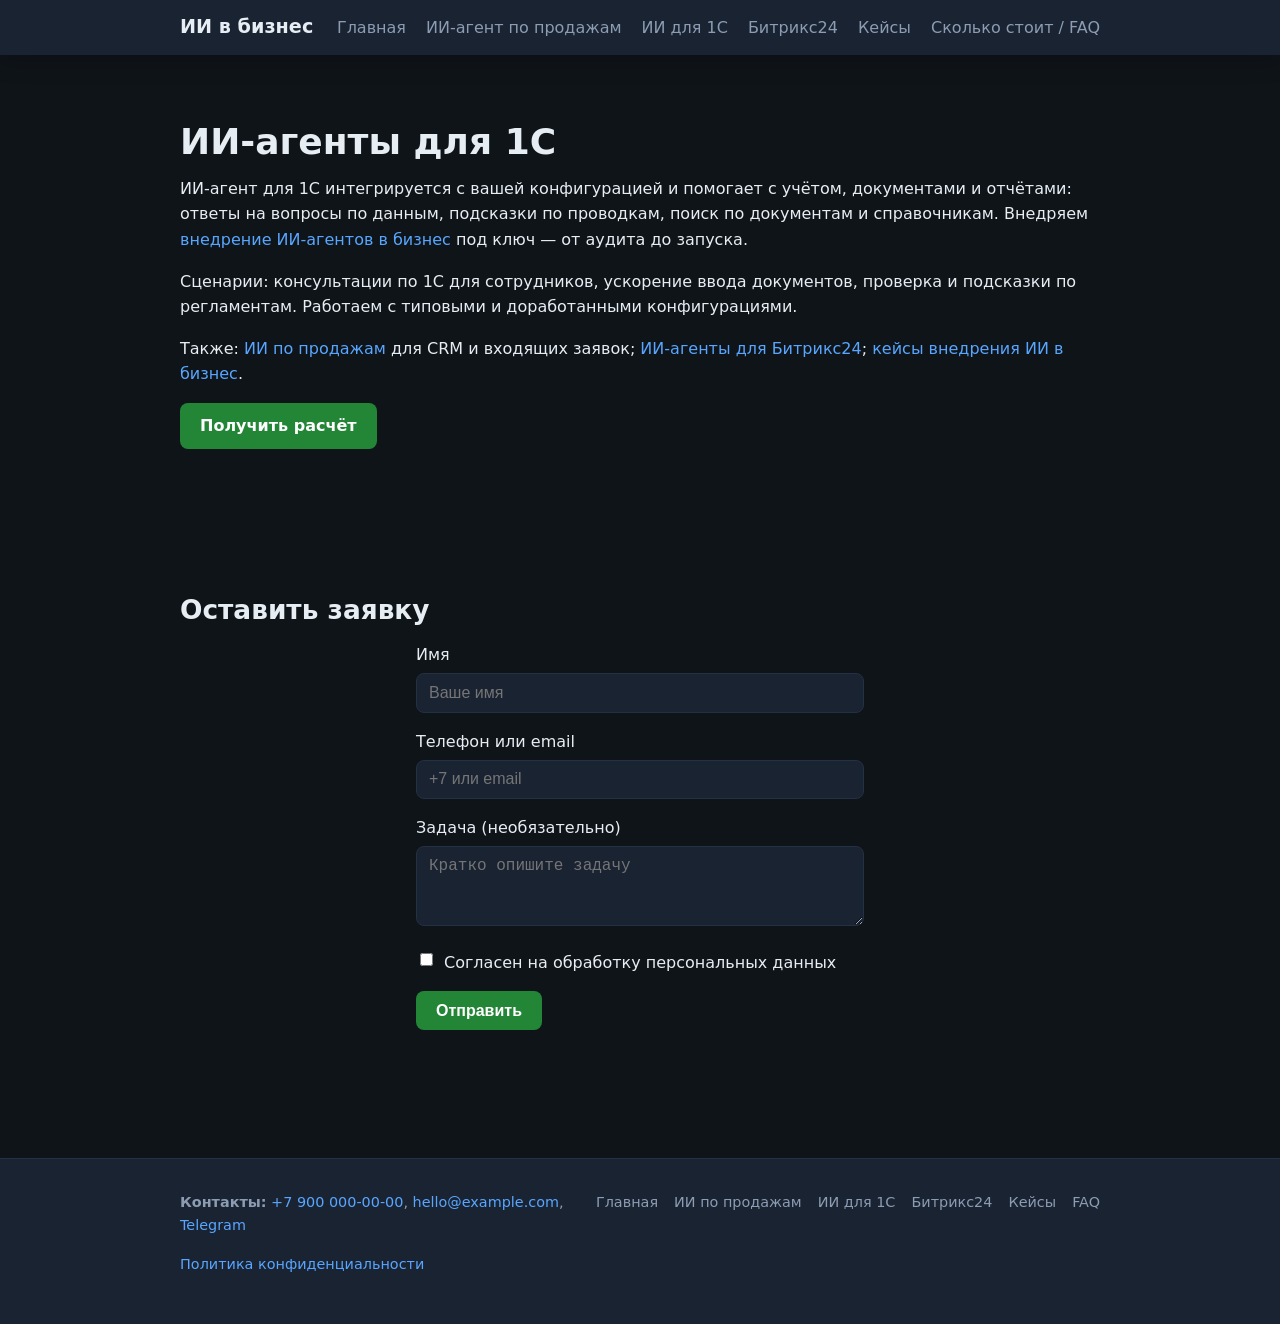
==== 1c.html @ 11a742f8 "Add 1c.html" ====
<!DOCTYPE html>
<html lang="ru">
<head>
  <meta charset="UTF-8">
  <meta name="viewport" content="width=device-width, initial-scale=1.0">
  <title>ИИ-агент для 1С — ИИ-агенты для 1С, внедрение в бизнес</title>
  <meta name="description" content="ИИ-агенты для 1С: интеграция с учётом, документами и отчётами. Внедрение ИИ-агентов в бизнес под ключ.">
  <link rel="stylesheet" href="css/style.css">
</head>
<body>
  <header class="header">
    <div class="container">
      <a href="index.html" class="logo">ИИ в бизнес</a>
      <button type="button" class="burger" aria-label="Меню" id="burger-btn">☰</button>
      <nav class="nav" id="nav">
        <a href="index.html">Главная</a>
        <a href="sales.html">ИИ-агент по продажам</a>
        <a href="1c.html">ИИ для 1С</a>
        <a href="bitrix24.html">Битрикс24</a>
        <a href="cases.html">Кейсы</a>
        <a href="faq.html">Сколько стоит / FAQ</a>
      </nav>
    </div>
  </header>
  <main>
    <section class="section">
      <div class="container">
        <h1>ИИ-агенты для 1С</h1>
        <p>ИИ-агент для 1С интегрируется с вашей конфигурацией и помогает с учётом, документами и отчётами: ответы на вопросы по данным, подсказки по проводкам, поиск по документам и справочникам. Внедряем <a href="index.html">внедрение ИИ-агентов в бизнес</a> под ключ — от аудита до запуска.</p>
        <p>Сценарии: консультации по 1С для сотрудников, ускорение ввода документов, проверка и подсказки по регламентам. Работаем с типовыми и доработанными конфигурациями.</p>
        <p>Также: <a href="sales.html">ИИ по продажам</a> для CRM и входящих заявок; <a href="bitrix24.html">ИИ-агенты для Битрикс24</a>; <a href="cases.html">кейсы внедрения ИИ в бизнес</a>.</p>
        <p><a href="index.html#form" class="btn btn-primary">Получить расчёт</a></p>
      </div>
    </section>
    <section class="section" id="form">
      <div class="container">
        <h2>Оставить заявку</h2>
        <form class="form-section" action="#" method="post">
          <div class="form-group">
            <label for="name">Имя</label>
            <input type="text" id="name" name="name" required placeholder="Ваше имя">
          </div>
          <div class="form-group">
            <label for="contact">Телефон или email</label>
            <input type="text" id="contact" name="contact" required placeholder="+7 или email">
          </div>
          <div class="form-group">
            <label for="task">Задача (необязательно)</label>
            <textarea id="task" name="task" placeholder="Кратко опишите задачу"></textarea>
          </div>
          <div class="form-checkbox">
            <input type="checkbox" id="privacy" name="privacy" required>
            <label for="privacy">Согласен на обработку персональных данных</label>
          </div>
          <button type="submit" class="btn btn-primary">Отправить</button>
        </form>
      </div>
    </section>
  </main>
  <footer class="footer">
    <div class="container">
      <div>
        <p><strong>Контакты:</strong> <a href="tel:+79000000000">+7 900 000-00-00</a>, <a href="mailto:hello@example.com">hello@example.com</a>, <a href="https://t.me/example" target="_blank" rel="noopener">Telegram</a></p>
        <p><a href="#">Политика конфиденциальности</a></p>
      </div>
      <nav class="footer-nav">
        <a href="index.html">Главная</a>
        <a href="sales.html">ИИ по продажам</a>
        <a href="1c.html">ИИ для 1С</a>
        <a href="bitrix24.html">Битрикс24</a>
        <a href="cases.html">Кейсы</a>
        <a href="faq.html">FAQ</a>
      </nav>
    </div>
  </footer>
  <script src="js/main.js"></script>
</body>
</html>
---- css/style.css ----
/* === Переменные === */
:root {
  --color-bg: #0f1419;
  --color-surface: #1a2332;
  --color-surface-alt: #243044;
  --color-text: #e6edf3;
  --color-text-muted: #8b9cb3;
  --color-accent: #58a6ff;
  --color-accent-hover: #79b8ff;
  --color-cta: #238636;
  --color-cta-hover: #2ea043;
  --font-sans: 'Segoe UI', system-ui, -apple-system, sans-serif;
  --container-max: 960px;
  --radius: 8px;
  --space-section: 4rem;
  --shadow: 0 4px 24px rgba(0,0,0,0.25);
}
*,*::before,*::after{box-sizing:border-box}
html{scroll-behavior:smooth}
body{margin:0;font-family:var(--font-sans);font-size:16px;line-height:1.6;color:var(--color-text);background:var(--color-bg)}
h1,h2,h3{margin-top:0;line-height:1.25}
h1{font-size:clamp(1.75rem,4vw,2.25rem);margin-bottom:.75rem}
h2{font-size:clamp(1.35rem,3vw,1.65rem);margin-bottom:1rem}
h3{font-size:1.15rem;margin-bottom:.5rem}
p{margin:0 0 1rem}
a{color:var(--color-accent);text-decoration:none}
a:hover{color:var(--color-accent-hover);text-decoration:underline}
.section{padding:var(--space-section) 0}
.container{max-width:var(--container-max);margin:0 auto;padding:0 1.25rem}
.btn{display:inline-block;padding:.65rem 1.25rem;font-size:1rem;font-weight:600;border:none;border-radius:var(--radius);cursor:pointer}
.btn-primary{background:var(--color-cta);color:#fff}
.btn-primary:hover{background:#2ea043;color:#fff;text-decoration:none}
.btn-secondary{background:var(--color-surface-alt);color:var(--color-text);border:1px solid var(--color-text-muted)}
.header{background:var(--color-surface);box-shadow:var(--shadow);position:sticky;top:0;z-index:100}
.header .container{display:flex;align-items:center;justify-content:space-between;padding:.75rem 1.25rem}
.logo{font-weight:700;font-size:1.2rem;color:var(--color-text)}
.nav{display:flex;flex-wrap:wrap;gap:.5rem 1.25rem}
.nav a{color:var(--color-text-muted)}
.hero{padding:3rem 0;text-align:center;background:linear-gradient(180deg,var(--color-surface) 0%,var(--color-bg) 100%)}
.hero .lead{font-size:1.1rem;color:var(--color-text-muted);margin:0 auto 1.5rem}
.hero-actions{display:flex;flex-wrap:wrap;gap:.75rem;justify-content:center}
.cards{display:grid;gap:1.25rem}
@media(min-width:640px){.cards-2{grid-template-columns:repeat(2,1fr)}.cards-3{grid-template-columns:repeat(3,1fr)}.cards-4{grid-template-columns:repeat(2,1fr)}}
@media(min-width:900px){.cards-4{grid-template-columns:repeat(4,1fr)}}
.card{background:var(--color-surface);border-radius:var(--radius);padding:1.25rem;border:1px solid var(--color-surface-alt)}
.card p{font-size:.95rem;color:var(--color-text-muted)}
.steps{list-style:none;padding:0;margin:0}
.steps li{display:flex;gap:1rem;margin-bottom:1rem;padding:.75rem;background:var(--color-surface);border-radius:var(--radius)}
.steps .num{font-weight:700;color:var(--color-accent)}
.integrations{display:flex;flex-wrap:wrap;gap:.5rem}
.integrations a{display:inline-block;padding:.4rem .75rem;background:var(--color-surface);border-radius:var(--radius);font-size:.9rem}
.faq-item{margin-bottom:1.25rem}
.faq-item h3{font-size:1rem}
.faq-item p{font-size:.95rem;color:var(--color-text-muted)}
.form-section{max-width:28rem;margin:0 auto}
.form-group{margin-bottom:1rem}
.form-group label{display:block;margin-bottom:.35rem}
.form-group input,.form-group textarea{width:100%;padding:.6rem .75rem;font-size:1rem;border:1px solid var(--color-surface-alt);border-radius:var(--radius);background:var(--color-surface);color:var(--color-text)}
.form-group textarea{min-height:80px;resize:vertical}
.form-checkbox{display:flex;align-items:flex-start;gap:.5rem;margin-bottom:1rem}
.footer{background:var(--color-surface);padding:2rem 0;margin-top:var(--space-section);border-top:1px solid var(--color-surface-alt)}
.footer .container{display:grid;gap:1.5rem}
@media(min-width:640px){.footer .container{grid-template-columns:1fr auto}}
.footer-nav{display:flex;flex-wrap:wrap;gap:.5rem 1rem}
.footer p,.footer-nav a{font-size:.9rem;color:var(--color-text-muted)}
.burger{display:none;background:none;border:none;color:var(--color-text);font-size:1.5rem;cursor:pointer}
@media(max-width:767px){.burger{display:block}.nav{display:none}.nav.is-open{display:flex;flex-direction:column;width:100%}.header .container{flex-wrap:wrap}.header .container .nav{order:3;width:100%}.cards-2,.cards-3,.cards-4{grid-template-columns:1fr}}
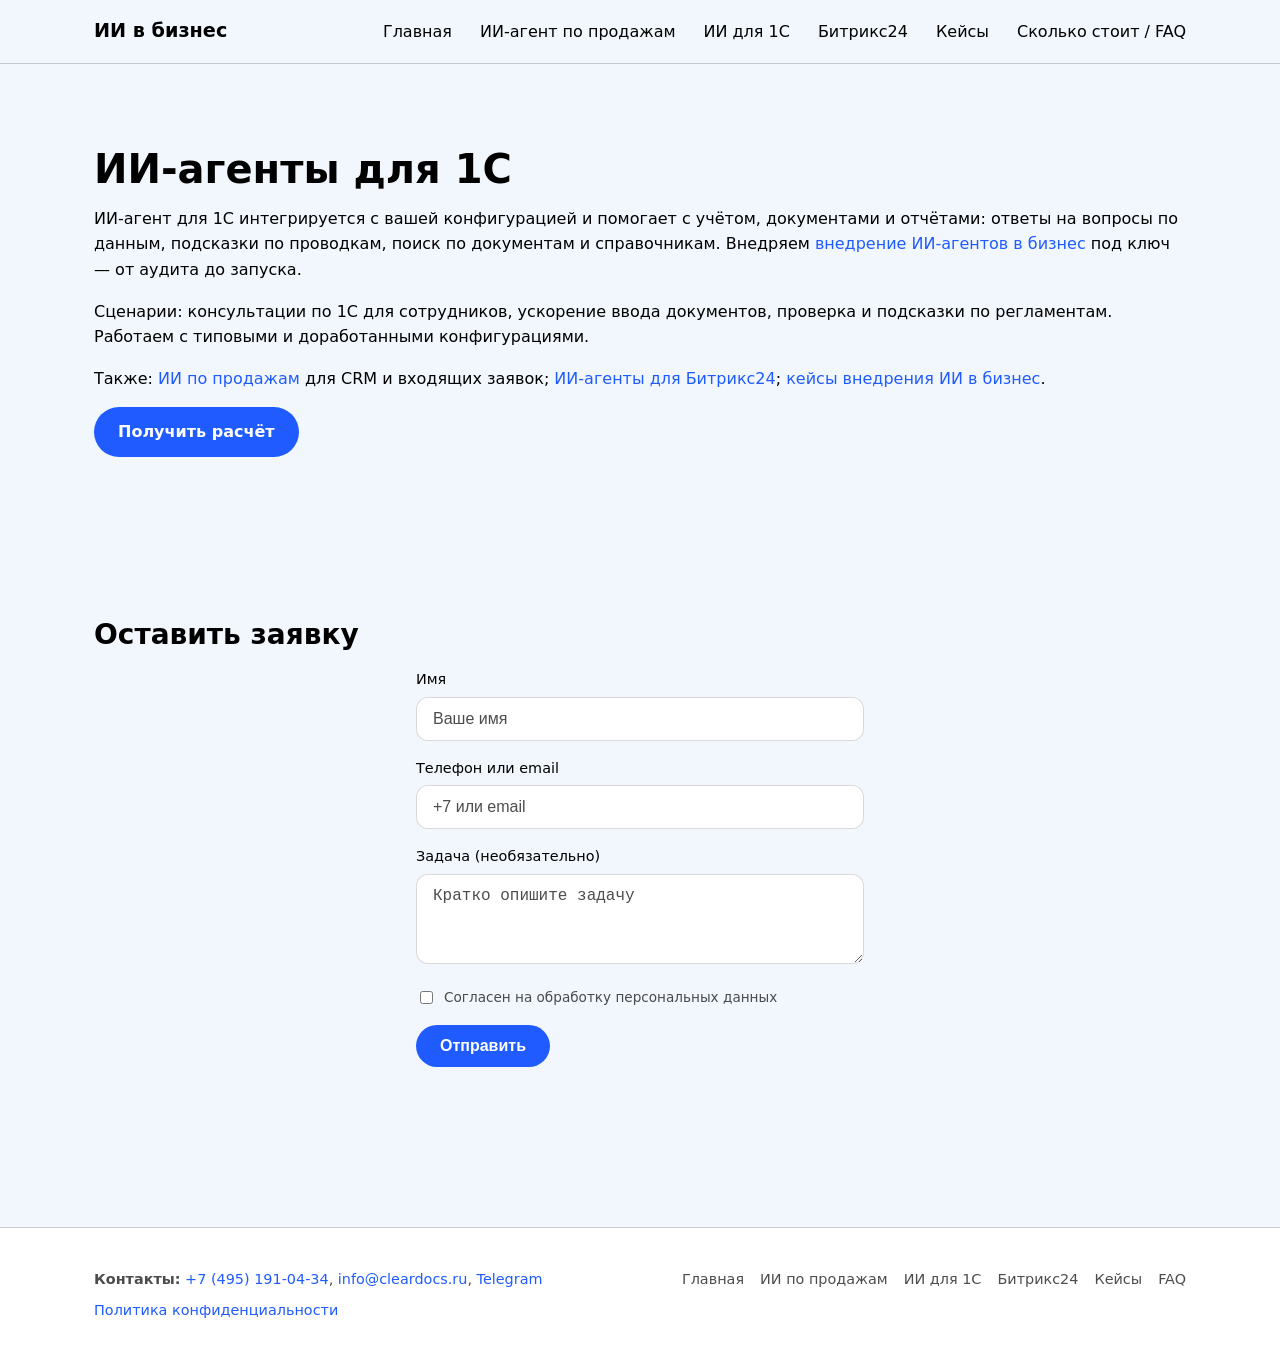
==== commit aafdac37: "Контакты cleardocs на всех страницах" ====
--- a/1c.html
+++ b/1c.html
@@ -60,7 +60,7 @@
   <footer class="footer">
     <div class="container">
       <div>
-        <p><strong>Контакты:</strong> <a href="tel:+79000000000">+7 900 000-00-00</a>, <a href="mailto:hello@example.com">hello@example.com</a>, <a href="https://t.me/example" target="_blank" rel="noopener">Telegram</a></p>
+        <p><strong>Контакты:</strong> <a href="tel:+74951910434">+7 (495) 191-04-34</a>, <a href="mailto:info@cleardocs.ru">info@cleardocs.ru</a>, <a href="https://t.me/antonbutov" target="_blank" rel="noopener">Telegram</a></p>
         <p><a href="#">Политика конфиденциальности</a></p>
       </div>
       <nav class="footer-nav">
--- a/css/style.css
+++ b/css/style.css
@@ -1,67 +1,93 @@
-/* === Переменные === */
+/* === UI система как на cleardocs.ru === */
 :root {
-  --color-bg: #0f1419;
-  --color-surface: #1a2332;
-  --color-surface-alt: #243044;
-  --color-text: #e6edf3;
-  --color-text-muted: #8b9cb3;
-  --color-accent: #58a6ff;
-  --color-accent-hover: #79b8ff;
-  --color-cta: #238636;
-  --color-cta-hover: #2ea043;
-  --font-sans: 'Segoe UI', system-ui, -apple-system, sans-serif;
-  --container-max: 960px;
-  --radius: 8px;
-  --space-section: 4rem;
-  --shadow: 0 4px 24px rgba(0,0,0,0.25);
+  --color-bg: #f2f7fd;
+  --color-surface: #ffffff;
+  --color-surface-alt: #e8eef5;
+  --color-text: #000000;
+  --color-text-muted: rgba(0, 0, 0, 0.7);
+  --color-accent: #1f5bff;
+  --color-accent-hover: #4a90e2;
+  --color-cta: #1f5bff;
+  --color-cta-hover: #4a90e2;
+  --font-sans: 'Tilda Sans', -apple-system, BlinkMacSystemFont, 'Segoe UI', system-ui, sans-serif;
+  --container-max: 1140px;
+  --radius-btn: 32px;
+  --radius-card: 20px;
+  --radius-input: 12px;
+  --space-section: 5rem;
+  --space-section-lg: 7rem;
+  --header-border: 1px solid rgba(0, 0, 0, 0.2);
+  --shadow-soft: 0 2px 16px rgba(0, 0, 0, 0.06);
 }
-*,*::before,*::after{box-sizing:border-box}
-html{scroll-behavior:smooth}
-body{margin:0;font-family:var(--font-sans);font-size:16px;line-height:1.6;color:var(--color-text);background:var(--color-bg)}
-h1,h2,h3{margin-top:0;line-height:1.25}
-h1{font-size:clamp(1.75rem,4vw,2.25rem);margin-bottom:.75rem}
-h2{font-size:clamp(1.35rem,3vw,1.65rem);margin-bottom:1rem}
-h3{font-size:1.15rem;margin-bottom:.5rem}
-p{margin:0 0 1rem}
-a{color:var(--color-accent);text-decoration:none}
-a:hover{color:var(--color-accent-hover);text-decoration:underline}
-.section{padding:var(--space-section) 0}
-.container{max-width:var(--container-max);margin:0 auto;padding:0 1.25rem}
-.btn{display:inline-block;padding:.65rem 1.25rem;font-size:1rem;font-weight:600;border:none;border-radius:var(--radius);cursor:pointer}
-.btn-primary{background:var(--color-cta);color:#fff}
-.btn-primary:hover{background:#2ea043;color:#fff;text-decoration:none}
-.btn-secondary{background:var(--color-surface-alt);color:var(--color-text);border:1px solid var(--color-text-muted)}
-.header{background:var(--color-surface);box-shadow:var(--shadow);position:sticky;top:0;z-index:100}
-.header .container{display:flex;align-items:center;justify-content:space-between;padding:.75rem 1.25rem}
-.logo{font-weight:700;font-size:1.2rem;color:var(--color-text)}
-.nav{display:flex;flex-wrap:wrap;gap:.5rem 1.25rem}
-.nav a{color:var(--color-text-muted)}
-.hero{padding:3rem 0;text-align:center;background:linear-gradient(180deg,var(--color-surface) 0%,var(--color-bg) 100%)}
-.hero .lead{font-size:1.1rem;color:var(--color-text-muted);margin:0 auto 1.5rem}
-.hero-actions{display:flex;flex-wrap:wrap;gap:.75rem;justify-content:center}
-.cards{display:grid;gap:1.25rem}
-@media(min-width:640px){.cards-2{grid-template-columns:repeat(2,1fr)}.cards-3{grid-template-columns:repeat(3,1fr)}.cards-4{grid-template-columns:repeat(2,1fr)}}
-@media(min-width:900px){.cards-4{grid-template-columns:repeat(4,1fr)}}
-.card{background:var(--color-surface);border-radius:var(--radius);padding:1.25rem;border:1px solid var(--color-surface-alt)}
-.card p{font-size:.95rem;color:var(--color-text-muted)}
-.steps{list-style:none;padding:0;margin:0}
-.steps li{display:flex;gap:1rem;margin-bottom:1rem;padding:.75rem;background:var(--color-surface);border-radius:var(--radius)}
-.steps .num{font-weight:700;color:var(--color-accent)}
-.integrations{display:flex;flex-wrap:wrap;gap:.5rem}
-.integrations a{display:inline-block;padding:.4rem .75rem;background:var(--color-surface);border-radius:var(--radius);font-size:.9rem}
-.faq-item{margin-bottom:1.25rem}
-.faq-item h3{font-size:1rem}
-.faq-item p{font-size:.95rem;color:var(--color-text-muted)}
-.form-section{max-width:28rem;margin:0 auto}
-.form-group{margin-bottom:1rem}
-.form-group label{display:block;margin-bottom:.35rem}
-.form-group input,.form-group textarea{width:100%;padding:.6rem .75rem;font-size:1rem;border:1px solid var(--color-surface-alt);border-radius:var(--radius);background:var(--color-surface);color:var(--color-text)}
-.form-group textarea{min-height:80px;resize:vertical}
-.form-checkbox{display:flex;align-items:flex-start;gap:.5rem;margin-bottom:1rem}
-.footer{background:var(--color-surface);padding:2rem 0;margin-top:var(--space-section);border-top:1px solid var(--color-surface-alt)}
-.footer .container{display:grid;gap:1.5rem}
-@media(min-width:640px){.footer .container{grid-template-columns:1fr auto}}
-.footer-nav{display:flex;flex-wrap:wrap;gap:.5rem 1rem}
-.footer p,.footer-nav a{font-size:.9rem;color:var(--color-text-muted)}
-.burger{display:none;background:none;border:none;color:var(--color-text);font-size:1.5rem;cursor:pointer}
-@media(max-width:767px){.burger{display:block}.nav{display:none}.nav.is-open{display:flex;flex-direction:column;width:100%}.header .container{flex-wrap:wrap}.header .container .nav{order:3;width:100%}.cards-2,.cards-3,.cards-4{grid-template-columns:1fr}}+
+@font-face {
+  font-family: 'Tilda Sans';
+  src: local('Segoe UI'), local('-apple-system-blinkmacsystemfont');
+  font-weight: 400 700;
+  font-display: swap;
+}
+
+*, *::before, *::after { box-sizing: border-box; }
+html { scroll-behavior: smooth; }
+body { margin: 0; font-family: var(--font-sans); font-size: 16px; line-height: 1.6; color: var(--color-text); background: var(--color-bg); }
+h1, h2, h3 { margin-top: 0; line-height: 1.25; color: var(--color-text); }
+h1 { font-size: clamp(1.75rem, 4vw, 2.5rem); margin-bottom: 0.75rem; font-weight: 700; }
+h2 { font-size: clamp(1.35rem, 3vw, 1.75rem); margin-bottom: 1rem; font-weight: 700; }
+h3 { font-size: 1.15rem; margin-bottom: 0.5rem; font-weight: 600; }
+p { margin: 0 0 1rem; }
+p:last-child { margin-bottom: 0; }
+a { color: var(--color-accent); text-decoration: none; }
+a:hover { color: var(--color-accent-hover); text-decoration: underline; }
+.section { padding: var(--space-section) 0; }
+.section-alt { background: var(--color-surface); padding: var(--space-section) 0; }
+.container { max-width: var(--container-max); margin: 0 auto; padding: 0 1.5rem; }
+.btn { display: inline-block; padding: 0.75rem 1.5rem; font-size: 1rem; font-weight: 600; border: none; border-radius: var(--radius-btn); cursor: pointer; transition: background 0.2s, color 0.2s, opacity 0.2s; }
+.btn-primary { background: var(--color-cta); color: #fff; }
+.btn-primary:hover { background: var(--color-cta-hover); color: #fff; text-decoration: none; opacity: 0.95; }
+.btn-secondary { background: var(--color-surface); color: var(--color-text); border: none; box-shadow: var(--shadow-soft); }
+.btn-secondary:hover { background: var(--color-surface-alt); color: var(--color-text); text-decoration: none; }
+.header { background: var(--color-bg); border-bottom: var(--header-border); position: sticky; top: 0; z-index: 100; }
+.header .container { display: flex; align-items: center; justify-content: space-between; padding-top: 1rem; padding-bottom: 1rem; }
+.logo { font-weight: 700; font-size: 1.2rem; color: var(--color-text); }
+.logo:hover { text-decoration: none; color: var(--color-accent); }
+.nav { display: flex; flex-wrap: wrap; gap: 0.5rem 1.75rem; align-items: center; }
+.nav a { color: var(--color-text); }
+.nav a:hover { color: var(--color-accent); }
+.hero { padding: var(--space-section-lg) 0; text-align: center; background: var(--color-bg); }
+.hero h1 { margin-bottom: 0.75rem; }
+.hero .lead { font-size: 1.15rem; color: var(--color-text-muted); max-width: 48ch; margin: 0 auto 1.75rem; line-height: 1.6; }
+.hero-actions { display: flex; flex-wrap: wrap; gap: 1rem; justify-content: center; }
+.cards { display: grid; gap: 1.5rem; }
+@media (min-width: 640px) { .cards-2 { grid-template-columns: repeat(2, 1fr); } .cards-3 { grid-template-columns: repeat(3, 1fr); } .cards-4 { grid-template-columns: repeat(2, 1fr); } }
+@media (min-width: 900px) { .cards-4 { grid-template-columns: repeat(4, 1fr); } }
+.card { background: var(--color-surface); border-radius: var(--radius-card); padding: 1.5rem; box-shadow: var(--shadow-soft); border: none; }
+.card h3 { margin-top: 0; color: var(--color-text); }
+.card p { font-size: 0.95rem; color: var(--color-text-muted); }
+.steps { list-style: none; padding: 0; margin: 0; }
+.steps li { display: flex; gap: 1rem; margin-bottom: 1rem; padding: 1rem 1.25rem; background: var(--color-surface); border-radius: var(--radius-card); box-shadow: var(--shadow-soft); }
+.steps .num { font-weight: 700; color: var(--color-accent); min-width: 1.5rem; }
+.steps .title { font-weight: 600; color: var(--color-text); }
+.integrations { display: flex; flex-wrap: wrap; gap: 0.5rem; }
+.integrations a { display: inline-block; padding: 0.5rem 1rem; background: var(--color-surface); border-radius: var(--radius-input); font-size: 0.9rem; color: var(--color-text); box-shadow: var(--shadow-soft); }
+.integrations a:hover { background: var(--color-surface-alt); color: var(--color-accent); text-decoration: none; }
+.faq-item { margin-bottom: 1.5rem; }
+.faq-item h3 { font-size: 1rem; margin-bottom: 0.35rem; color: var(--color-text); }
+.faq-item p { font-size: 0.95rem; color: var(--color-text-muted); }
+.form-section { max-width: 28rem; margin: 0 auto; }
+.form-group { margin-bottom: 1rem; }
+.form-group label { display: block; margin-bottom: 0.35rem; font-size: 0.9rem; color: var(--color-text); }
+.form-group input, .form-group textarea { width: 100%; padding: 0.75rem 1rem; font-size: 1rem; border: 1px solid rgba(0, 0, 0, 0.15); border-radius: var(--radius-input); background: var(--color-surface); color: var(--color-text); }
+.form-group textarea { min-height: 90px; resize: vertical; }
+.form-group input::placeholder, .form-group textarea::placeholder { color: var(--color-text-muted); }
+.form-checkbox { display: flex; align-items: flex-start; gap: 0.5rem; margin-bottom: 1rem; }
+.form-checkbox input { width: auto; margin-top: 0.2rem; }
+.form-checkbox label { font-size: 0.85rem; color: var(--color-text-muted); }
+.footer { background: var(--color-surface); padding: 2.5rem 0; margin-top: var(--space-section); border-top: var(--header-border); }
+.footer .container { display: grid; gap: 1.5rem; }
+@media (min-width: 640px) { .footer .container { grid-template-columns: 1fr auto; align-items: start; } }
+.footer-nav { display: flex; flex-wrap: wrap; gap: 0.5rem 1rem; }
+.footer-nav a { color: var(--color-text-muted); font-size: 0.9rem; }
+.footer-nav a:hover { color: var(--color-accent); }
+.footer p { font-size: 0.9rem; color: var(--color-text-muted); margin: 0 0 0.5rem; }
+.burger { display: none; background: none; border: none; color: var(--color-text); font-size: 1.5rem; cursor: pointer; padding: 0.25rem; }
+@media (max-width: 767px) { .burger { display: block; } .nav { display: none; } .nav.is-open { display: flex; flex-direction: column; width: 100%; } .header .container { flex-wrap: wrap; } .header .container .nav { order: 3; width: 100%; } .header { background: var(--color-bg); } .cards-2, .cards-3, .cards-4 { grid-template-columns: 1fr; } }
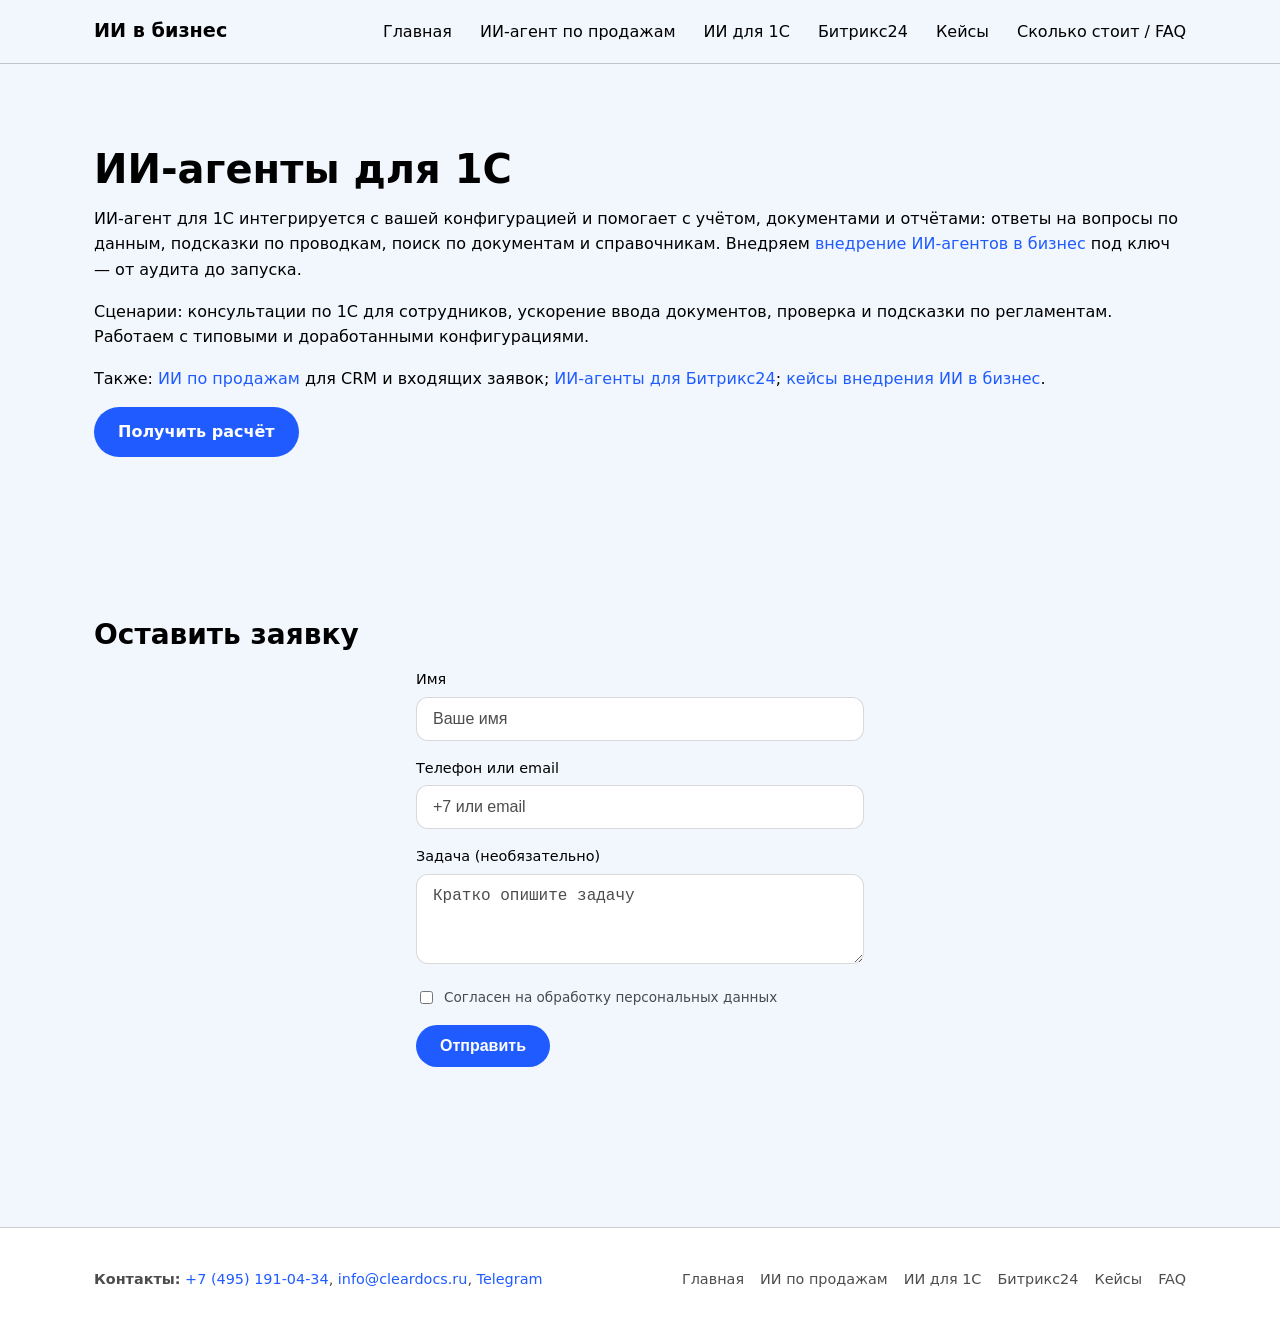
==== commit 8af5e57f: "Formspree: отправка форм на formspree.io/f/myknwpan Made-with: Cursor" ====
--- a/1c.html
+++ b/1c.html
@@ -22,6 +22,7 @@
       </nav>
     </div>
   </header>
+
   <main>
     <section class="section">
       <div class="container">
@@ -32,10 +33,11 @@
         <p><a href="index.html#form" class="btn btn-primary">Получить расчёт</a></p>
       </div>
     </section>
+
     <section class="section" id="form">
       <div class="container">
         <h2>Оставить заявку</h2>
-        <form class="form-section" action="#" method="post">
+        <form class="form-section" action="https://formspree.io/f/myknwpan" method="post">
           <div class="form-group">
             <label for="name">Имя</label>
             <input type="text" id="name" name="name" required placeholder="Ваше имя">
@@ -57,11 +59,11 @@
       </div>
     </section>
   </main>
+
   <footer class="footer">
     <div class="container">
       <div>
         <p><strong>Контакты:</strong> <a href="tel:+74951910434">+7 (495) 191-04-34</a>, <a href="mailto:info@cleardocs.ru">info@cleardocs.ru</a>, <a href="https://t.me/antonbutov" target="_blank" rel="noopener">Telegram</a></p>
-        <p><a href="#">Политика конфиденциальности</a></p>
       </div>
       <nav class="footer-nav">
         <a href="index.html">Главная</a>
@@ -73,6 +75,7 @@
       </nav>
     </div>
   </footer>
+
   <script src="js/main.js"></script>
 </body>
-</html>+</html>
--- a/css/style.css
+++ b/css/style.css
@@ -20,6 +20,7 @@
   --shadow-soft: 0 2px 16px rgba(0, 0, 0, 0.06);
 }
 
+/* === Шрифт Tilda Sans (аналог) === */
 @font-face {
   font-family: 'Tilda Sans';
   src: local('Segoe UI'), local('-apple-system-blinkmacsystemfont');
@@ -27,9 +28,19 @@
   font-display: swap;
 }
 
+/* === Сброс === */
 *, *::before, *::after { box-sizing: border-box; }
 html { scroll-behavior: smooth; }
-body { margin: 0; font-family: var(--font-sans); font-size: 16px; line-height: 1.6; color: var(--color-text); background: var(--color-bg); }
+body {
+  margin: 0;
+  font-family: var(--font-sans);
+  font-size: 16px;
+  line-height: 1.6;
+  color: var(--color-text);
+  background: var(--color-bg);
+}
+
+/* === Типографика === */
 h1, h2, h3 { margin-top: 0; line-height: 1.25; color: var(--color-text); }
 h1 { font-size: clamp(1.75rem, 4vw, 2.5rem); margin-bottom: 0.75rem; font-weight: 700; }
 h2 { font-size: clamp(1.35rem, 3vw, 1.75rem); margin-bottom: 1rem; font-weight: 700; }
@@ -38,56 +49,194 @@
 p:last-child { margin-bottom: 0; }
 a { color: var(--color-accent); text-decoration: none; }
 a:hover { color: var(--color-accent-hover); text-decoration: underline; }
+
+/* === Секции и контейнер === */
 .section { padding: var(--space-section) 0; }
 .section-alt { background: var(--color-surface); padding: var(--space-section) 0; }
-.container { max-width: var(--container-max); margin: 0 auto; padding: 0 1.5rem; }
-.btn { display: inline-block; padding: 0.75rem 1.5rem; font-size: 1rem; font-weight: 600; border: none; border-radius: var(--radius-btn); cursor: pointer; transition: background 0.2s, color 0.2s, opacity 0.2s; }
-.btn-primary { background: var(--color-cta); color: #fff; }
-.btn-primary:hover { background: var(--color-cta-hover); color: #fff; text-decoration: none; opacity: 0.95; }
-.btn-secondary { background: var(--color-surface); color: var(--color-text); border: none; box-shadow: var(--shadow-soft); }
-.btn-secondary:hover { background: var(--color-surface-alt); color: var(--color-text); text-decoration: none; }
-.header { background: var(--color-bg); border-bottom: var(--header-border); position: sticky; top: 0; z-index: 100; }
-.header .container { display: flex; align-items: center; justify-content: space-between; padding-top: 1rem; padding-bottom: 1rem; }
+.container {
+  max-width: var(--container-max);
+  margin: 0 auto;
+  padding: 0 1.5rem;
+}
+
+/* === Кнопки (как cleardocs: скругление 30–32px) === */
+.btn {
+  display: inline-block;
+  padding: 0.75rem 1.5rem;
+  font-size: 1rem;
+  font-weight: 600;
+  border: none;
+  border-radius: var(--radius-btn);
+  cursor: pointer;
+  transition: background 0.2s, color 0.2s, opacity 0.2s;
+}
+.btn-primary {
+  background: var(--color-cta);
+  color: #fff;
+}
+.btn-primary:hover {
+  background: var(--color-cta-hover);
+  color: #fff;
+  text-decoration: none;
+  opacity: 0.95;
+}
+.btn-secondary {
+  background: var(--color-surface);
+  color: var(--color-text);
+  border: none;
+  box-shadow: var(--shadow-soft);
+}
+.btn-secondary:hover {
+  background: var(--color-surface-alt);
+  color: var(--color-text);
+  text-decoration: none;
+}
+
+/* === Шапка (как cleardocs: светлая, border-bottom) === */
+.header {
+  background: var(--color-bg);
+  border-bottom: var(--header-border);
+  position: sticky;
+  top: 0;
+  z-index: 100;
+}
+.header .container {
+  display: flex;
+  align-items: center;
+  justify-content: space-between;
+  padding-top: 1rem;
+  padding-bottom: 1rem;
+}
 .logo { font-weight: 700; font-size: 1.2rem; color: var(--color-text); }
 .logo:hover { text-decoration: none; color: var(--color-accent); }
 .nav { display: flex; flex-wrap: wrap; gap: 0.5rem 1.75rem; align-items: center; }
 .nav a { color: var(--color-text); }
 .nav a:hover { color: var(--color-accent); }
-.hero { padding: var(--space-section-lg) 0; text-align: center; background: var(--color-bg); }
+
+/* === Hero (светлый фон, центр) === */
+.hero {
+  padding: var(--space-section-lg) 0;
+  text-align: center;
+  background: var(--color-bg);
+}
 .hero h1 { margin-bottom: 0.75rem; }
-.hero .lead { font-size: 1.15rem; color: var(--color-text-muted); max-width: 48ch; margin: 0 auto 1.75rem; line-height: 1.6; }
+.hero .lead {
+  font-size: 1.15rem;
+  color: var(--color-text-muted);
+  max-width: 48ch;
+  margin: 0 auto 1.75rem;
+  line-height: 1.6;
+}
 .hero-actions { display: flex; flex-wrap: wrap; gap: 1rem; justify-content: center; }
+
+/* === Карточки (белые, скругление, лёгкая тень) === */
 .cards { display: grid; gap: 1.5rem; }
-@media (min-width: 640px) { .cards-2 { grid-template-columns: repeat(2, 1fr); } .cards-3 { grid-template-columns: repeat(3, 1fr); } .cards-4 { grid-template-columns: repeat(2, 1fr); } }
-@media (min-width: 900px) { .cards-4 { grid-template-columns: repeat(4, 1fr); } }
-.card { background: var(--color-surface); border-radius: var(--radius-card); padding: 1.5rem; box-shadow: var(--shadow-soft); border: none; }
+@media (min-width: 640px) {
+  .cards-2 { grid-template-columns: repeat(2, 1fr); }
+  .cards-3 { grid-template-columns: repeat(3, 1fr); }
+  .cards-4 { grid-template-columns: repeat(2, 1fr); }
+}
+@media (min-width: 900px) {
+  .cards-4 { grid-template-columns: repeat(4, 1fr); }
+}
+.card {
+  background: var(--color-surface);
+  border-radius: var(--radius-card);
+  padding: 1.5rem;
+  box-shadow: var(--shadow-soft);
+  border: none;
+}
 .card h3 { margin-top: 0; color: var(--color-text); }
 .card p { font-size: 0.95rem; color: var(--color-text-muted); }
+
+/* === Список этапов === */
 .steps { list-style: none; padding: 0; margin: 0; }
-.steps li { display: flex; gap: 1rem; margin-bottom: 1rem; padding: 1rem 1.25rem; background: var(--color-surface); border-radius: var(--radius-card); box-shadow: var(--shadow-soft); }
+.steps li {
+  display: flex;
+  gap: 1rem;
+  margin-bottom: 1rem;
+  padding: 1rem 1.25rem;
+  background: var(--color-surface);
+  border-radius: var(--radius-card);
+  box-shadow: var(--shadow-soft);
+}
 .steps .num { font-weight: 700; color: var(--color-accent); min-width: 1.5rem; }
 .steps .title { font-weight: 600; color: var(--color-text); }
+
+/* === Интеграции (теги) === */
 .integrations { display: flex; flex-wrap: wrap; gap: 0.5rem; }
-.integrations a { display: inline-block; padding: 0.5rem 1rem; background: var(--color-surface); border-radius: var(--radius-input); font-size: 0.9rem; color: var(--color-text); box-shadow: var(--shadow-soft); }
+.integrations a {
+  display: inline-block;
+  padding: 0.5rem 1rem;
+  background: var(--color-surface);
+  border-radius: var(--radius-input);
+  font-size: 0.9rem;
+  color: var(--color-text);
+  box-shadow: var(--shadow-soft);
+}
 .integrations a:hover { background: var(--color-surface-alt); color: var(--color-accent); text-decoration: none; }
+
+/* === FAQ === */
 .faq-item { margin-bottom: 1.5rem; }
 .faq-item h3 { font-size: 1rem; margin-bottom: 0.35rem; color: var(--color-text); }
 .faq-item p { font-size: 0.95rem; color: var(--color-text-muted); }
+
+/* === Форма (светлые инпуты) === */
 .form-section { max-width: 28rem; margin: 0 auto; }
 .form-group { margin-bottom: 1rem; }
 .form-group label { display: block; margin-bottom: 0.35rem; font-size: 0.9rem; color: var(--color-text); }
-.form-group input, .form-group textarea { width: 100%; padding: 0.75rem 1rem; font-size: 1rem; border: 1px solid rgba(0, 0, 0, 0.15); border-radius: var(--radius-input); background: var(--color-surface); color: var(--color-text); }
+.form-group input,
+.form-group textarea {
+  width: 100%;
+  padding: 0.75rem 1rem;
+  font-size: 1rem;
+  border: 1px solid rgba(0, 0, 0, 0.15);
+  border-radius: var(--radius-input);
+  background: var(--color-surface);
+  color: var(--color-text);
+}
 .form-group textarea { min-height: 90px; resize: vertical; }
-.form-group input::placeholder, .form-group textarea::placeholder { color: var(--color-text-muted); }
+.form-group input::placeholder,
+.form-group textarea::placeholder { color: var(--color-text-muted); }
 .form-checkbox { display: flex; align-items: flex-start; gap: 0.5rem; margin-bottom: 1rem; }
 .form-checkbox input { width: auto; margin-top: 0.2rem; }
 .form-checkbox label { font-size: 0.85rem; color: var(--color-text-muted); }
-.footer { background: var(--color-surface); padding: 2.5rem 0; margin-top: var(--space-section); border-top: var(--header-border); }
-.footer .container { display: grid; gap: 1.5rem; }
-@media (min-width: 640px) { .footer .container { grid-template-columns: 1fr auto; align-items: start; } }
+
+/* === Подвал (как cleardocs: светлый) === */
+.footer {
+  background: var(--color-surface);
+  padding: 2.5rem 0;
+  margin-top: var(--space-section);
+  border-top: var(--header-border);
+}
+.footer .container {
+  display: grid;
+  gap: 1.5rem;
+}
+@media (min-width: 640px) {
+  .footer .container { grid-template-columns: 1fr auto; align-items: start; }
+}
 .footer-nav { display: flex; flex-wrap: wrap; gap: 0.5rem 1rem; }
 .footer-nav a { color: var(--color-text-muted); font-size: 0.9rem; }
 .footer-nav a:hover { color: var(--color-accent); }
 .footer p { font-size: 0.9rem; color: var(--color-text-muted); margin: 0 0 0.5rem; }
-.burger { display: none; background: none; border: none; color: var(--color-text); font-size: 1.5rem; cursor: pointer; padding: 0.25rem; }
-@media (max-width: 767px) { .burger { display: block; } .nav { display: none; } .nav.is-open { display: flex; flex-direction: column; width: 100%; } .header .container { flex-wrap: wrap; } .header .container .nav { order: 3; width: 100%; } .header { background: var(--color-bg); } .cards-2, .cards-3, .cards-4 { grid-template-columns: 1fr; } }
+
+/* === Бургер === */
+.burger {
+  display: none;
+  background: none;
+  border: none;
+  color: var(--color-text);
+  font-size: 1.5rem;
+  cursor: pointer;
+  padding: 0.25rem;
+}
+@media (max-width: 767px) {
+  .burger { display: block; }
+  .nav { display: none; }
+  .nav.is-open { display: flex; flex-direction: column; width: 100%; }
+  .header .container { flex-wrap: wrap; }
+  .header .container .nav { order: 3; width: 100%; }
+  .header { background: var(--color-bg); }
+  .cards-2, .cards-3, .cards-4 { grid-template-columns: 1fr; }
+}
